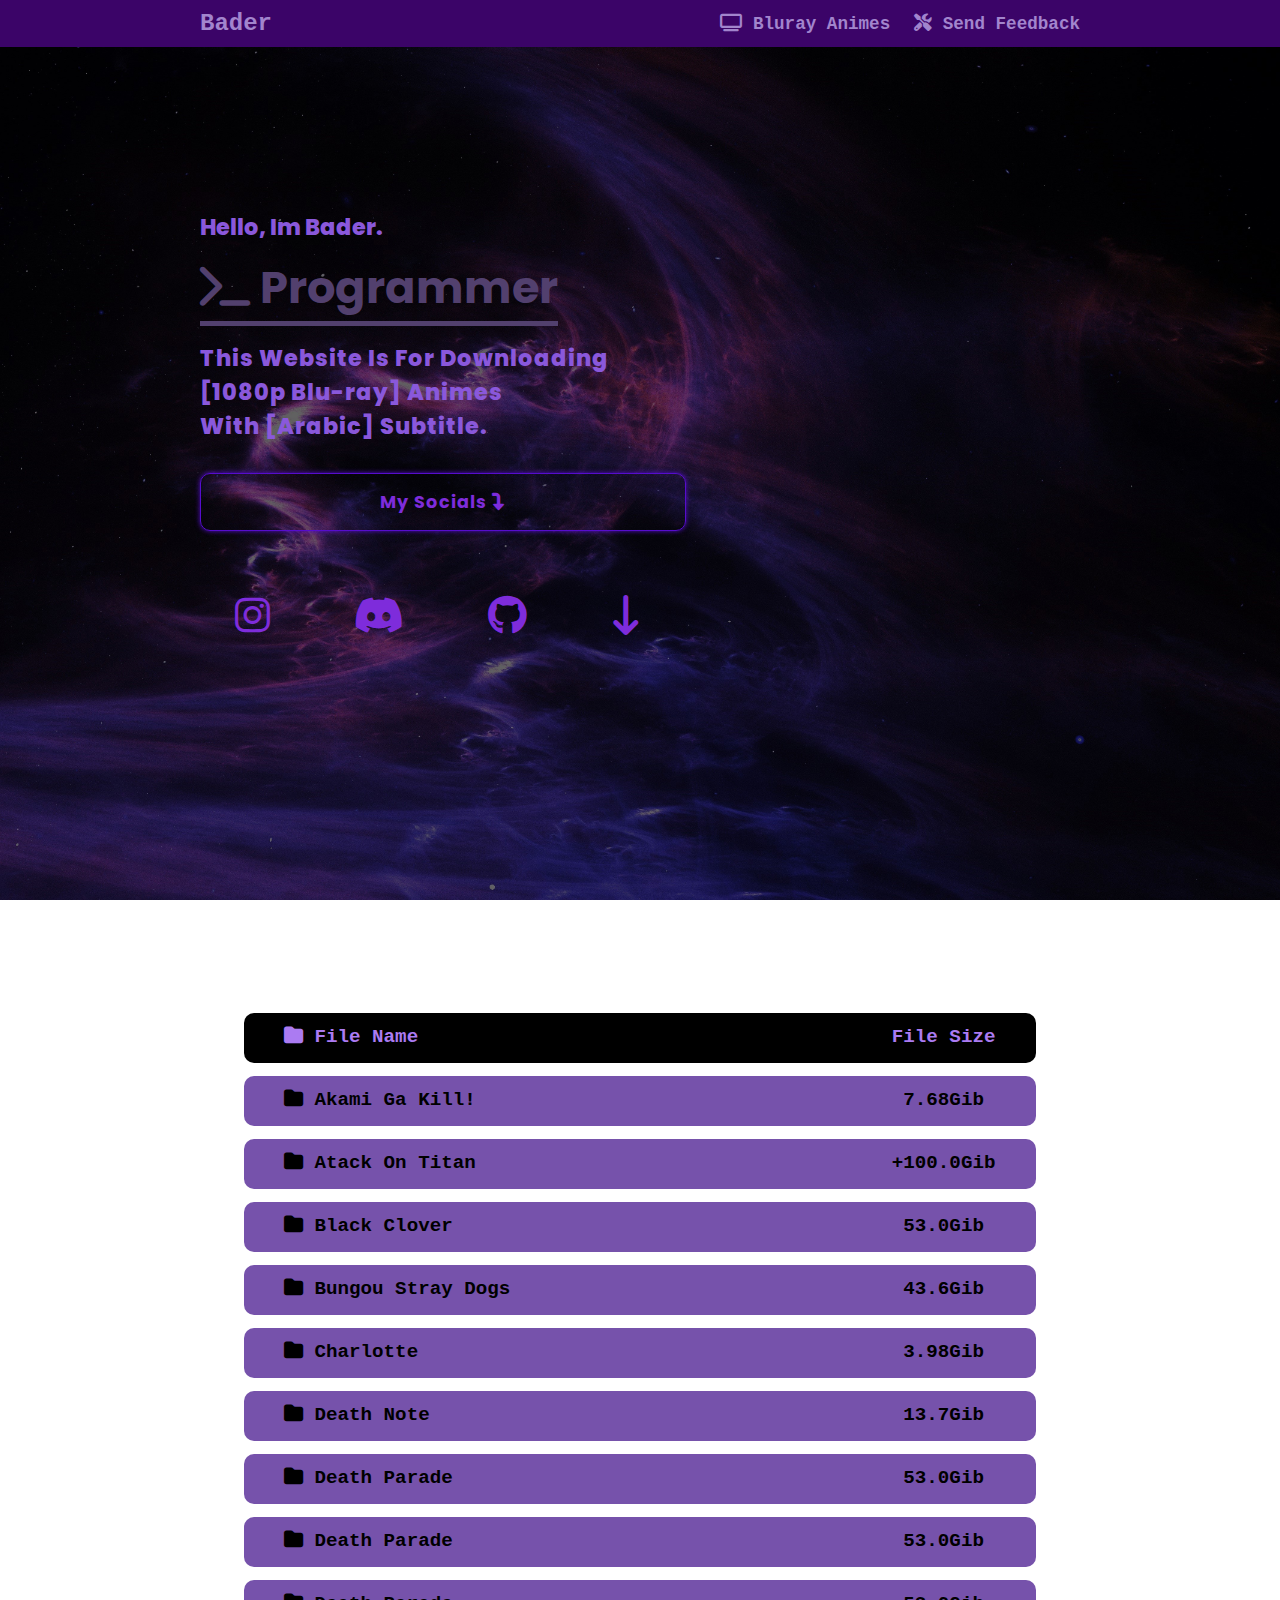
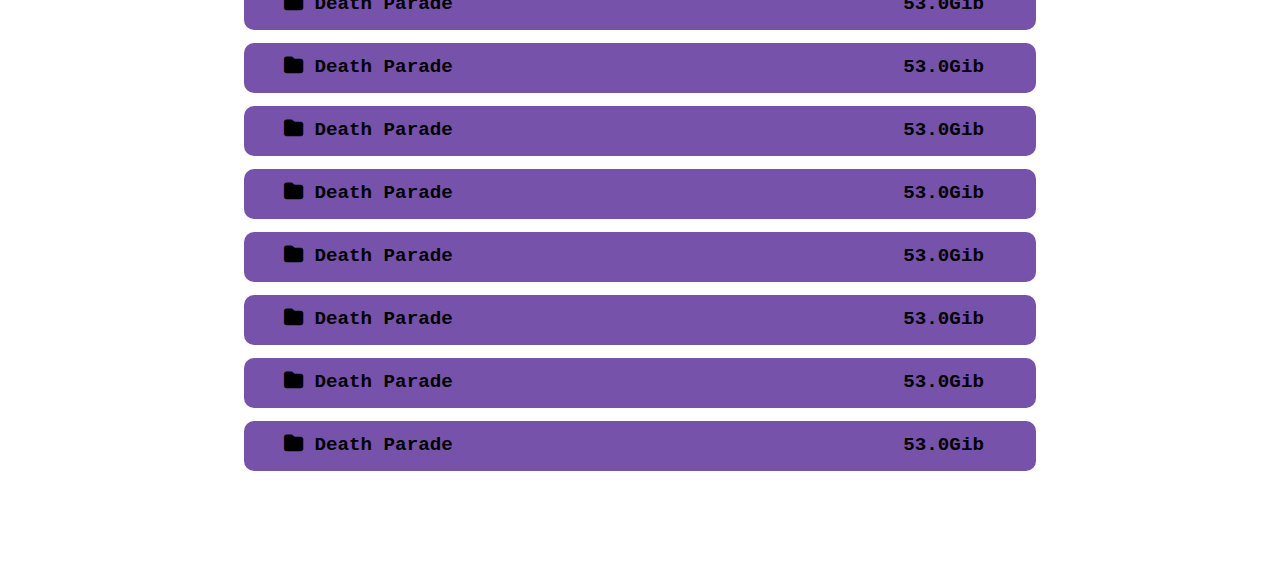
==== index.html @ 7480cc85 "Eps." ====
<!DOCTYPE html>
<html>

<head>
	<title>Bader's TV</title>
	<link rel="stylesheet" href="https://cdnjs.cloudflare.com/ajax/libs/font-awesome/6.1.1/css/all.min.css">
	<link rel="stylesheet" href="style.css">
	<link rel="stylesheet" href="https://cdnjs.cloudflare.com/ajax/libs/font-awesome/4.7.0/css/font-awesome.min.css">
	<link rel="icon" href="images/icon.jpg">
	<link rel="stylesheet" href="https://use.fontawesome.com/releases/v5.15.4/css/all.css">
</head>


<body>
	<div style="display: none;" id="hideAll">&nbsp</div>
	<script type="text/javascript">
		document.getElementById("hideAll").style.display = "block";
		window.onload = function(){
			document.getElementById("hideAll").style.display = "none";
		}
	</script>

	

	<header>
		<a href="" id ="ba" class="logo">Bader</a>
		<nav class="navigation">
			<a href="#animes"><i class="fa-solid fa-tv"></i> Bluray Animes</a>
			<a href="mailto:youmustbesosocrazy@gmail.com?subject=Im from your website <:"><i class="fa-solid fa-screwdriver-wrench"></i> Send Feedback </a>
		</nav>
	</header>

	<section class="main">
		<div>
			<h2>Hello, Im Bader.<br><span><i class="fa-solid fa-terminal"></i> Programmer</span></h2>
			<h3> This Website Is For Downloading <br>[1080p Blu-ray] Animes<br>With [Arabic] Subtitle.</h3>
			<h4 class="main-btn" target="_blank">My Socials <i class="fa-solid fa-turn-down"></i></h4>
		
		<div class="social-icons">
			<a href="https://www.instagram.com/thrudespair/" target="_blank"><i class="fa-brands fa-instagram"></i></a>
			<a href="https://discordapp.com/users/913666849324007476" target="_blank"><i class="fa-brands fa-discord"></i></a>
			<a href="https://github.com/7q1" target="_blank"><i class="fa-brands fa-github"></i></a>
			<a href="#animes"><i class="fa-solid fa-arrow-down-long"></i></a>




			<div>
				<h4 class="scroll-text-right">Scroll Down</h4>
				<i class="fa-solid fa-down-long scroll-down-right" ></i>
			</div>

			<div>
				<h4 class="scroll-text-left">Scroll Down</h4>
				<i class="fa-solid fa-down-long scroll-down-left" ></i>
			</div>




		</div></div>


	</section>


	<section class="animes" id="animes">

		<a href="#"> <button onclick="topFunction()" id="myBtn" title="Scroll to top"><i class="fa-solid fa-arrow-up scroll-btn"></i></button></a>

		<div target="_blank" class="infHolder">
			<div class="filename">
				<i class="fa-solid fa-folder"></i> File Name
			</div>

			<div class="filesize">
				File Size
			</div>
		</div>

		<!-- 1 -->
		<a href="Akami-Ga-Kill.html" class="yarb">
			<div class="left">
				<i class="fa-solid fa-folder"></i> Akami Ga Kill!
			</div>

			<div class="right">
				7.68Gib
			</div>
		</a>
		<!-- 2 -->
		<a href="https://www.google.com" target="_blank" class="yarb">
			<div class="left">
				<i class="fa-solid fa-folder"></i> Atack On Titan
			</div>

			<div class="right">
				+100.0Gib
			</div>
		</a>
		<!-- 3 -->
		<a href="https://www.google.com" target="_blank" class="yarb">
			<div class="left">
				<i class="fa-solid fa-folder"></i> Black Clover
			</div>

			<div class="right">
				53.0Gib
			</div>
		</a>
		<!-- 4 -->
		<a href="https://www.google.com" target="_blank" class="yarb">
			<div class="left">
				<i class="fa-solid fa-folder"></i> Bungou Stray Dogs
			</div>

			<div class="right">
				43.6Gib
			</div>
		</a>
		<!-- 5 -->
		<a href="https://www.google.com" target="_blank" class="yarb">
			<div class="left">
				<i class="fa-solid fa-folder"></i> Charlotte
			</div>

			<div class="right">
				3.98Gib
			</div>
		</a>
		<!-- 6 -->
		<a href="https://www.google.com" target="_blank" class="yarb">
			<div class="left">
				<i class="fa-solid fa-folder"></i> Death Note
			</div>

			<div class="right">
				13.7Gib
			</div>
		</a>
		<!-- 7 -->
		<a href="https://www.google.com" target="_blank" class="yarb">
			<div class="left">
				<i class="fa-solid fa-folder"></i> Death Parade
			</div>

			<div class="right">
				53.0Gib
			</div>
		</a>

		<a href="https://www.google.com" target="_blank" class="yarb">
			<div class="left">
				<i class="fa-solid fa-folder"></i> Death Parade
			</div>

			<div class="right">
				53.0Gib
			</div>
		</a>

		<a href="https://www.google.com" target="_blank" class="yarb">
			<div class="left">
				<i class="fa-solid fa-folder"></i> Death Parade
			</div>

			<div class="right">
				53.0Gib
			</div>
		</a>

		<a href="https://www.google.com" target="_blank" class="yarb">
			<div class="left">
				<i class="fa-solid fa-folder"></i> Death Parade
			</div>

			<div class="right">
				53.0Gib
			</div>
		</a>

		<a href="https://www.google.com" target="_blank" class="yarb">
			<div class="left">
				<i class="fa-solid fa-folder"></i> Death Parade
			</div>

			<div class="right">
				53.0Gib
			</div>
		</a>


		<a href="https://www.google.com" target="_blank" class="yarb">
			<div class="left">
				<i class="fa-solid fa-folder"></i> Death Parade
			</div>

			<div class="right">
				53.0Gib
			</div>
		</a>

		<a href="https://www.google.com" target="_blank" class="yarb">
			<div class="left">
				<i class="fa-solid fa-folder"></i> Death Parade
			</div>

			<div class="right">
				53.0Gib
			</div>
		</a>

		<a href="https://www.google.com" target="_blank" class="yarb">
			<div class="left">
				<i class="fa-solid fa-folder"></i> Death Parade
			</div>

			<div class="right">
				53.0Gib
			</div>
		</a>

		<a href="https://www.google.com" target="_blank" class="yarb">
			<div class="left">
				<i class="fa-solid fa-folder"></i> Death Parade
			</div>

			<div class="right">
				53.0Gib
			</div>
		</a>

		<a href="https://www.google.com" target="_blank" class="yarb">
			<div class="left">
				<i class="fa-solid fa-folder"></i> Death Parade
			</div>

			<div class="right">
				53.0Gib
			</div>
		</a>


		</section> 


</body>
<script type="text/javascript">
	mybutton = document.getElementById("myBtn");

	window.onscroll = function() {scrollFunction()};

	function scrollFunction() {
	if (document.body.scrollTop > 1000 || document.documentElement.scrollTop > 1000) {
		mybutton.style.display = "block";
	} else {
		mybutton.style.display = "none";
	}
	}
	function topFunction()
	{
		document.body.scrollTop = 0; // For Safari
		document.documentElement.scrollTop = 0; // For Chrome, Firefox, IE and Opera
	}
</script>




</html>
---- style.css ----
@import url('https://fonts.googleapis.com/css2?family=Poppins:ital,wght@0,100;0,200;0,300;0,400;0,500;0,600;0,700;0,800;0,900;1,100;1,200;1,300;1,400;1,500;1,600;1,700;1,800&display=swap');

*{
	font-family: 'Poppins', sans-serif;
	margin: 0;
	padding: 0;
	box-sizing: border-box;
	scroll-behavior: smooth;
}

#hideAll
{
	position: fixed;
	left: 0px; 
	right: 0px; 
	top: 0px; 
	bottom: 0px; 
	background-color: black;
	z-index: 99; /* Higher than anything else in the document */

}
::selection{
	color: #000000;
	background-color: #560dcd;
}



header{
	background-color: #3b0468; /*Header background*/
	width: 100%;
	position: fixed;
	z-index: 999; /*To scroll with header on top. Set to highest value*/
	display:  flex;
	justify-content: space-between; /*seperate values in header. similarly element combine close to eachother*/
	align-items: center;
	padding:  10px 200px; /*Header Spacing from top and left.*/
}

.logo{
	text-decoration: none;
	color: #a285cd;
	font-weight: 900;
	font-size: 1.5em;
	font-family: Source Code Pro,Menlo,Monaco,Consolas,Liberation Mono,Courier New,monospace;
}


.logo:hover{
	color: #000000;
}


.navigation a{
	color: #a285cd;
	text-decoration: none;
	font-size: 1.1em;
	font-weight: 800;
	display: inline-block;
	padding-left: 20px;
	font-family: Source Code Pro,Menlo,Monaco,Consolas,Liberation Mono,Courier New,monospace;

}

.navigation a:hover{
	color: #000000;
}

section{
	padding: 100px 200px;
}

.section h3 span{
	font-family: 'Poppins', sans-serif;
}

.main{
	width: 100%;
	min-height: 100vh;
	display: flex;
	align-items: center;
	background: url(images/red.jpg) no-repeat;
	background-size: cover;
	background-attachment: fixed;
	background-position: center;
}

.main h2{
	color: #8a58db;
	font-size: 1.4em;
	font-weight: 750;

}

.main h2 span{
	display: inline-block;
	margin-top: 10px;
	margin-bottom: 10px;
	color: #52406e;
	font-size: 2.0em;
	font-weight: 700;
	box-shadow: 0 5px #52406e;
}

.main h3{
	color: #8a58db;
	font-size: 1.4em;
	font-weight: 800;
	letter-spacing: 1px;
	margin-top: 10px;
	margin-bottom: 30px;
}

.main-btn{
	color: #7e2cdb;
	border: 0.5px solid #560dcd;
	box-shadow: 0 0 5px #560dcd;
	text-decoration: none;
	font-size: 1.1em;
	font-weight: 650;
	display: inline-block;
	padding: 15px 35px;
	letter-spacing: 1px;
	border-radius: 10px;
	margin-bottom: 40px;
	width: 100%;
	text-align: center;
}

.social-icons a{
	color: #7e2cdb;
	text-decoration: none;
	font-size: 2.5em;
	font-weight: 1000;
	display: inline-block;
	padding: 15px 35px;
	margin-bottom: 30px;
	transition: 0.1s ease;
	margin-right: 10px;
}


.social-icons a:hover{
	transform: scale(1.1, 1.1);
	box-shadow: 0 0 5px #560dcd;
	border-radius: 10px;

}

.animes{
	width: 100%;
	min-height: 100vh;
	display: flex;
	justify-content: center;
	align-items: center;
	flex-direction: column;
	background: url(images/mask.jpg) no-repeat;
	background-attachment: fixed;
	background-size: cover;
	background-position: center;
}



.section a{
	align-items: center;
	font-family: Source Code Pro,Menlo,Monaco,Consolas,Liberation Mono,Courier New,monospace;
	font-weight: 100;
}





#myBtn {
  display: none;
  position: fixed; /* Fixed/sticky position */
  right: 10%; /* Place the button 30px from the right */
  bottom: 20px; /* Place the button at the bottom of the page */
  width: 50px;
  height: 50px;
  z-index: 999; /* Make sure it does not overlap */
  border-radius: 50%; /* Rounded corners */
  background: #a285cd;
  box-shadow: 0 0 10px rgba(0, 0, 0, 0.25);
  color: black;
  border: none;
  outline: none;
  cursor: pointer;
  font-size: 20px;
}

#myBtn:hover {
  	background-color: #78609b;
  	transform: scale(1.02);
}









.right{
	color: black;
	width: 23.33%;
	height: 55px;
	float: right;
	font-size: 1.2em;
	text-align: center;
	padding-top: 12px;
	text-decoration: none;
	font-weight: 600;
	padding-top: 13px;
	font-family: Source Code Pro,Menlo,Monaco,Consolas,Liberation Mono,Courier New,monospace;

}

.left{
	color: black;
	width: 73.33%;
	height: 55px;
	float: left;
	font-size: 1.2em;
	text-align: left;
	padding-top: 12px;
	text-decoration: none;
	/* Padding Left so The Title Takes Bigger Space over Size. */
	padding-left: 40px;
	font-weight: 600;
	padding-top: 13px;
	font-family: Source Code Pro,Menlo,Monaco,Consolas,Liberation Mono,Courier New,monospace;
}



.yarb{
	background-color: #7652ab;
	width: 32.33%;
	border-radius: 10px;
	margin-top: 13px;
	height: 50px;
}
.yarb:hover{
	border: 2px solid;
}

.scroll-down-right{
	color: #8f196d;
	position: absolute;
	right: 1%;
	bottom: 15%;
	font-size: 3rem;
	animation: scroll-down-right 2s infinite;
	display: none;
}

.scroll-text-right{
	color: #8f196d;
	position: absolute;
	right: -0.4%;
	bottom: 23%;
	font-size: 1rem;
	transform: rotate(90deg);
	animation: scroll-text-right 2s infinite;
	display: none;

}

.scroll-down-left{
	color: #8f196d;
	position: absolute;
	left: 1%;
	bottom: 15%;
	font-size: 3rem;
	width: 1%;
	animation: scroll-down-left 2s infinite;
	display: none;

}

.scroll-text-left{
	color: #8f196d;
	position: absolute;
	left: -0.4%;
	bottom: 23%;
	font-size: 1rem;
	transform: rotate(270deg);
	animation: scroll-text-left 2s infinite;
	display: none;

}

.filename{
	color: #ab7bf2;
	width: 73.33%;
	height: 55px;
	float: left;
	font-size: 1.2em;
	text-align: left;
	padding-top: 12px;
	text-decoration: none;
	/* Padding Left so The Title Takes Bigger Space over Size. */
	padding-left: 40px;
	font-weight: 600;
	padding-top: 13px;
	font-family: Source Code Pro,Menlo,Monaco,Consolas,Liberation Mono,Courier New,monospace;
}
.filesize{
	color: #ab7bf2;
	width: 23.33%;
	height: 55px;
	float: right;
	font-size: 1.2em;
	text-align: center;
	padding-top: 12px;
	text-decoration: none;
	font-weight: 600;
	padding-top: 13px;
	font-family: Source Code Pro,Menlo,Monaco,Consolas,Liberation Mono,Courier New,monospace;
}

.infHolder{
	background-color: black;
	width: 32.33%;
	border-radius: 10px;
	transition: 0.1s ease;
	margin-top: 13px;
	height: 50px;
}


/* Style the button that is used to open and close the collapsible content */
.collapsible {
	margin-top: 5px;
	background-color: #7652ab;
	color: black;
	font-weight: 900;
	font-size: 1.3rem;
	cursor: pointer;
	padding: 14px;
	width: 40%;
	border: none;
	text-align: center;
	outline: none;
	border-radius: 15px;
	font-family: Source Code Pro,Menlo,Monaco,Consolas,Liberation Mono,Courier New,monospace;
}
.collapsible:hover{
	background-color: #3b0468;
}

  
.content {
	margin-top: 10px;
	max-height: 0;
	overflow: hidden;
	transition: max-height 0.2s ease-out;
	text-align: center;
}

video{
	width: 70%;
	height: 70%;
	border: 10px solid black;
	
}

iframe{
	background-color: #3b0468;
	border: 2px solid black;
}









@keyframes scroll-down-right {
	0% {bottom: 15%;}
	50% {bottom: 19%;}
	100% {bottom: 15%;}
}
@keyframes scroll-text-right {
	0% {bottom: 23%;}
	50% {bottom: 27%;}
	100% {bottom: 23%;}
}
@keyframes scroll-down-left {
	0% {bottom: 15%;}
	50% {bottom: 19%;}
	100% {bottom: 15%;}
}
@keyframes scroll-text-left {
	0% {bottom: 23%;}
	50% {bottom: 27%;}
	100% {bottom: 23%;}
}
.scroll-btn{
	font-size: 1.4rem;
}



@media (max-width: 1023px){
	/*   Holders. */
	.yarb{
		width: 140%;
		margin-top: 20px;
		height: 63px;
	}
	.infHolder{
		width: 140%;
		margin-top: 20px;
		height: 63px;
	}
	.left{
		font-size: 1.5rem;
		padding-top: 15px;
	}
	.right{
		font-size: 1.5rem;
		padding-top: 15px;

	}

	/* Logos headers. */
	header{
		padding-top: 30px;
		padding-bottom: 30px;
		padding-left: 100px;
		width: 115%;
	}
	.logo{
		font-size: 2.4rem;
	}
	.navigation a{
		font-size: 1.7rem;
	}

	/* Main. */
	.main{
		font-size: 1.3rem;
		padding-left: 20%;
	}
	#myBtn{
		height: 80px;
		width: 80px;
		bottom: 100px;
	}

	/* Scroll's Animations */
	@keyframes scroll-down {
		0% {top: 88%;}
		50% {top: 93%;}
		100% {top: 88%;}
	}
	@keyframes scroll-down-text {
		0% {top: 81%;}
		50% {top: 86%;}
		100% {top: 81%;}
	}


	.scroll-down-left{
		font-size: 5rem;
		left: 2%;
		top: 88%;
		animation: scroll-down 2.3s infinite;
		display: block;
	}
	.scroll-text-left{
		font-size: 1.7rem;
		left: -6%;
		top: 81%;
		animation: scroll-down-text 2.3s infinite;
		display: block;
	}

	.scroll-down-right{
		font-size: 5rem;
		right: 2%;
		top: 88%;
		animation: scroll-down 2.3s infinite;
		display: block;
	}
	.scroll-text-right{
		font-size: 1.7rem;
		right: -6.5%;
		top: 81%;
		animation: scroll-down-text 2.3s infinite;
		display: block;

	}
	.scroll-btn{
		font-size: 2rem;
	}


}
@media (min-width: 1023px) and (max-width: 1350px) {
	.yarb{
		width: 90%;
	}
	.infHolder{
		width: 90%;
	}
}
@media (min-width: 1350px) and (max-width: 1650px) {
	.yarb{
		width: 70%;
	}
	.infHolder{
		width: 70%;
	}
}
@media (min-width: 1650px) and (max-width: 1900px){
	.yarb{
		width: 60%;
	}
	.infHolder{
		width: 60%;
	}
}
@media (min-width: 1900px){
	.yarb{
		width: 40%;
	}
	.infHolder{
		width: 40%;
	}
}
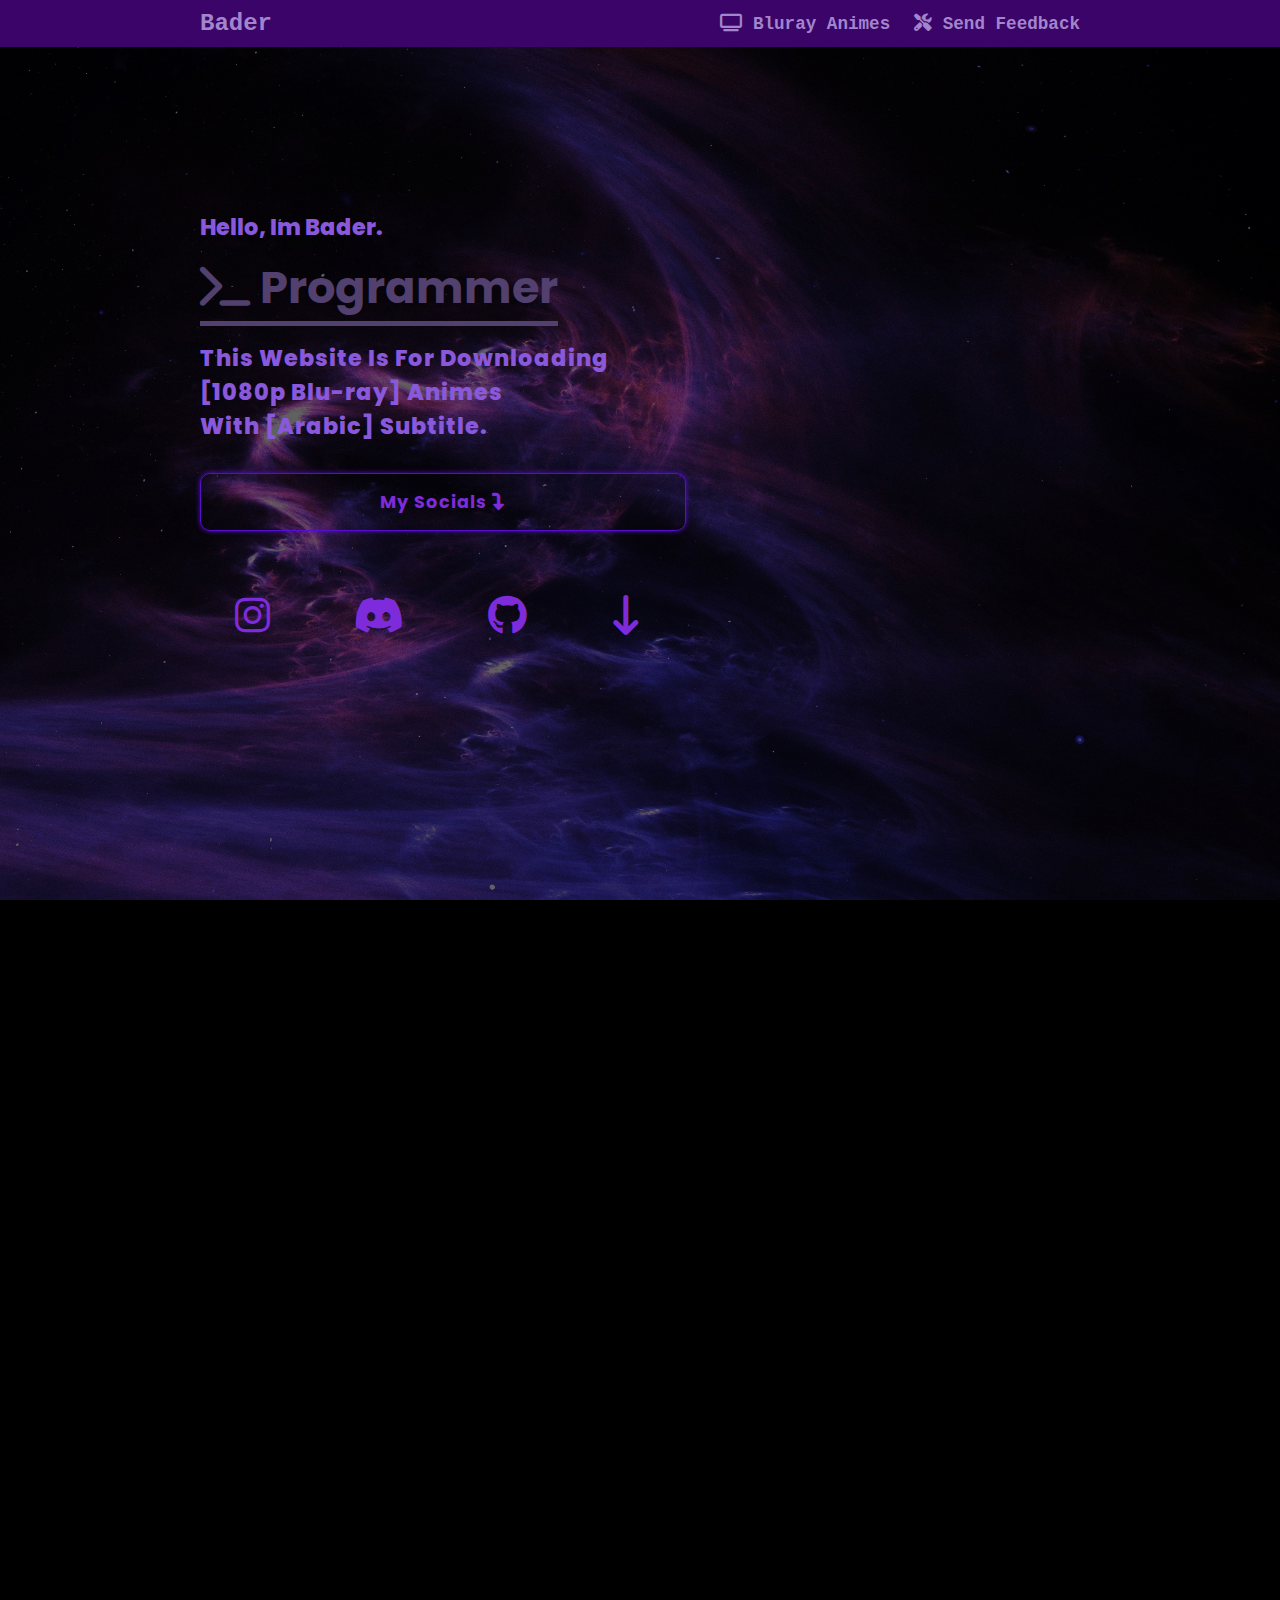
==== commit 0aa9008f: "Scrolling Animation." ====
--- a/index.html
+++ b/index.html
@@ -12,6 +12,7 @@
 
 
 <body>
+	
 	<div style="display: none;" id="hideAll">&nbsp</div>
 	<script type="text/javascript">
 		document.getElementById("hideAll").style.display = "block";
@@ -68,7 +69,7 @@
 
 		<a href="#"> <button onclick="topFunction()" id="myBtn" title="Scroll to top"><i class="fa-solid fa-arrow-up scroll-btn"></i></button></a>
 
-		<div target="_blank" class="infHolder">
+		<div target="_blank" class="infHolder reveal">
 			<div class="filename">
 				<i class="fa-solid fa-folder"></i> File Name
 			</div>
@@ -79,7 +80,7 @@
 		</div>
 
 		<!-- 1 -->
-		<a href="Akami-Ga-Kill.html" class="yarb">
+		<a href="Akami-Ga-Kill.html" class="yarb reveal">
 			<div class="left">
 				<i class="fa-solid fa-folder"></i> Akami Ga Kill!
 			</div>
@@ -89,7 +90,7 @@
 			</div>
 		</a>
 		<!-- 2 -->
-		<a href="https://www.google.com" target="_blank" class="yarb">
+		<a href="https://www.google.com" target="_blank" class="yarb reveal">
 			<div class="left">
 				<i class="fa-solid fa-folder"></i> Atack On Titan
 			</div>
@@ -99,7 +100,7 @@
 			</div>
 		</a>
 		<!-- 3 -->
-		<a href="https://www.google.com" target="_blank" class="yarb">
+		<a href="https://www.google.com" target="_blank" class="yarb reveal">
 			<div class="left">
 				<i class="fa-solid fa-folder"></i> Black Clover
 			</div>
@@ -109,7 +110,7 @@
 			</div>
 		</a>
 		<!-- 4 -->
-		<a href="https://www.google.com" target="_blank" class="yarb">
+		<a href="https://www.google.com" target="_blank" class="yarb reveal">
 			<div class="left">
 				<i class="fa-solid fa-folder"></i> Bungou Stray Dogs
 			</div>
@@ -119,7 +120,7 @@
 			</div>
 		</a>
 		<!-- 5 -->
-		<a href="https://www.google.com" target="_blank" class="yarb">
+		<a href="https://www.google.com" target="_blank" class="yarb reveal">
 			<div class="left">
 				<i class="fa-solid fa-folder"></i> Charlotte
 			</div>
@@ -129,7 +130,7 @@
 			</div>
 		</a>
 		<!-- 6 -->
-		<a href="https://www.google.com" target="_blank" class="yarb">
+		<a href="https://www.google.com" target="_blank" class="yarb reveal">
 			<div class="left">
 				<i class="fa-solid fa-folder"></i> Death Note
 			</div>
@@ -139,103 +140,103 @@
 			</div>
 		</a>
 		<!-- 7 -->
-		<a href="https://www.google.com" target="_blank" class="yarb">
-			<div class="left">
-				<i class="fa-solid fa-folder"></i> Death Parade
-			</div>
-
-			<div class="right">
-				53.0Gib
-			</div>
-		</a>
-
-		<a href="https://www.google.com" target="_blank" class="yarb">
-			<div class="left">
-				<i class="fa-solid fa-folder"></i> Death Parade
-			</div>
-
-			<div class="right">
-				53.0Gib
-			</div>
-		</a>
-
-		<a href="https://www.google.com" target="_blank" class="yarb">
-			<div class="left">
-				<i class="fa-solid fa-folder"></i> Death Parade
-			</div>
-
-			<div class="right">
-				53.0Gib
-			</div>
-		</a>
-
-		<a href="https://www.google.com" target="_blank" class="yarb">
-			<div class="left">
-				<i class="fa-solid fa-folder"></i> Death Parade
-			</div>
-
-			<div class="right">
-				53.0Gib
-			</div>
-		</a>
-
-		<a href="https://www.google.com" target="_blank" class="yarb">
-			<div class="left">
-				<i class="fa-solid fa-folder"></i> Death Parade
-			</div>
-
-			<div class="right">
-				53.0Gib
-			</div>
-		</a>
-
-
-		<a href="https://www.google.com" target="_blank" class="yarb">
-			<div class="left">
-				<i class="fa-solid fa-folder"></i> Death Parade
-			</div>
-
-			<div class="right">
-				53.0Gib
-			</div>
-		</a>
-
-		<a href="https://www.google.com" target="_blank" class="yarb">
-			<div class="left">
-				<i class="fa-solid fa-folder"></i> Death Parade
-			</div>
-
-			<div class="right">
-				53.0Gib
-			</div>
-		</a>
-
-		<a href="https://www.google.com" target="_blank" class="yarb">
-			<div class="left">
-				<i class="fa-solid fa-folder"></i> Death Parade
-			</div>
-
-			<div class="right">
-				53.0Gib
-			</div>
-		</a>
-
-		<a href="https://www.google.com" target="_blank" class="yarb">
-			<div class="left">
-				<i class="fa-solid fa-folder"></i> Death Parade
-			</div>
-
-			<div class="right">
-				53.0Gib
-			</div>
-		</a>
-
-		<a href="https://www.google.com" target="_blank" class="yarb">
-			<div class="left">
-				<i class="fa-solid fa-folder"></i> Death Parade
-			</div>
-
-			<div class="right">
+		<a href="https://www.google.com" target="_blank" class="yarb reveal">
+			<div class="left">
+				<i class="fa-solid fa-folder"></i> Death Parade
+			</div>
+
+			<div class="right">
+				53.0Gib
+			</div>
+		</a>
+
+		<a href="https://www.google.com" target="_blank" class="yarb reveal">
+			<div class="left">
+				<i class="fa-solid fa-folder"></i> Death Parade
+			</div>
+
+			<div class="right">
+				53.0Gib
+			</div>
+		</a>
+
+		<a href="https://www.google.com" target="_blank" class="yarb reveal">
+			<div class="left">
+				<i class="fa-solid fa-folder"></i> Death Parade
+			</div>
+
+			<div class="right">
+				53.0Gib
+			</div>
+		</a>
+
+		<a href="https://www.google.com" target="_blank" class="yarb reveal">
+			<div class="left">
+				<i class="fa-solid fa-folder"></i> Death Parade
+			</div>
+
+			<div class="right">
+				53.0Gib
+			</div>
+		</a>
+
+		<a href="https://www.google.com" target="_blank" class="yarb reveal">
+			<div class="left">
+				<i class="fa-solid fa-folder"></i> Death Parade
+			</div>
+
+			<div class="right">
+				53.0Gib
+			</div>
+		</a>
+
+
+		<a href="https://www.google.com" target="_blank" class="yarb reveal">
+			<div class="left">
+				<i class="fa-solid fa-folder"></i> Death Parade
+			</div>
+
+			<div class="right">
+				53.0Gib
+			</div>
+		</a>
+
+		<a href="https://www.google.com" target="_blank" class="yarb reveal">
+			<div class="left">
+				<i class="fa-solid fa-folder"></i> Death Parade
+			</div>
+
+			<div class="right">
+				53.0Gib
+			</div>
+		</a>
+
+		<a href="https://www.google.com" target="_blank" class="yarb reveal">
+			<div class="left">
+				<i class="fa-solid fa-folder"></i> Death Parade
+			</div>
+
+			<div class="right">
+				53.0Gib
+			</div>
+		</a>
+
+		<a href="https://www.google.com" target="_blank" class="yarb reveal">
+			<div class="left">
+				<i class="fa-solid fa-folder"></i> Death Parade
+			</div>
+
+			<div class="right">
+				53.0Gib
+			</div>
+		</a>
+
+		<a href="https://www.google.com" target="_blank" class="yarb reveal" id="reveal">
+			<div class="left">
+				<i class="fa-solid fa-folder"></i> Death Parade
+			</div>
+
+			<div class="right" id="cool" is="true">
 				53.0Gib
 			</div>
 		</a>
@@ -266,5 +267,47 @@
 
 
 
+<script>
+	var reveals = document.querySelectorAll('.reveal');
+	for (var i = 0; i < 17; i++)
+	{
+		task(i)
+	}
+	// REVEAL FUNC.
+	function task(i)
+	{
+		window.addEventListener('scroll', function()
+		{
+			setTimeout(function() {
+				var windowheight = window.innerHeight;
+				var revealtop = reveals[i].getBoundingClientRect().top;
+				var revealpoint = 100;
+
+				if (revealtop < windowheight - revealpoint) 
+				{
+					reveals[i].classList.add('active');
+				}
+			}, 25 * i)
+		})
+
+	}
+</script>
+
+
+<script type="text/javascript">
+	window.addEventListener('scroll', function(){
+		setTimeout(function(){
+			var reveals = document.querySelectorAll('.reveal');
+			for (var i = 0; i < reveals.length; i++)
+			{
+				if (reveals[i].className.includes('active'))
+				{
+					reveals[i].style.transition = '0.05s';
+				}
+			}
+		}, 500)
+	})
+</script>
+
 
 </html>--- a/style.css
+++ b/style.css
@@ -158,6 +158,7 @@
 	background-attachment: fixed;
 	background-size: cover;
 	background-position: center;
+	background-color: black;
 }
 
 
@@ -244,8 +245,9 @@
 	height: 50px;
 }
 .yarb:hover{
-	border: 2px solid;
-}
+	background-color: #5c2589;
+}
+
 
 .scroll-down-right{
 	color: #8f196d;
@@ -338,10 +340,11 @@
 	background-color: #7652ab;
 	color: black;
 	font-weight: 900;
-	font-size: 1.3rem;
+	font-size: 1.2em;
+	font-weight: 600;
 	cursor: pointer;
 	padding: 14px;
-	width: 40%;
+	width: 32.33%;
 	border: none;
 	text-align: center;
 	outline: none;
@@ -361,19 +364,21 @@
 	text-align: center;
 }
 
-video{
-	width: 70%;
-	height: 70%;
-	border: 10px solid black;
-	
-}
 
 iframe{
 	background-color: #3b0468;
 	border: 2px solid black;
 }
 
-
+.reveal{
+	transform: translateX(250px);
+	opacity: 0;
+	transition: .7s ease-in;
+}
+.reveal.active {
+	transform: translateX(0px);
+	opacity: 1;
+}
 
 
 
@@ -408,11 +413,29 @@
 
 
 @media (max-width: 1023px){
+
+	.reveal{
+		transform: translateX(30px);
+	}
+	.reveal.active{
+		transform: translateX(0px);
+	}
+
+	iframe{
+		margin-top: 2px;
+		width: 800px;
+	}
 	/*   Holders. */
 	.yarb{
 		width: 140%;
 		margin-top: 20px;
 		height: 63px;
+	}
+	.collapsible{
+		width: 140%;
+		height: 63px;
+		font-size: 1.5rem;
+		padding-top: 15px;
 	}
 	.infHolder{
 		width: 140%;
@@ -510,6 +533,16 @@
 	.infHolder{
 		width: 90%;
 	}
+	.collapsible{
+		width: 90%;
+	}
+
+	.reveal{
+		transform: translateX(100px);
+	}
+	.reveal.active{
+		transform: translateX(0px);
+	}
 }
 @media (min-width: 1350px) and (max-width: 1650px) {
 	.yarb{
@@ -518,6 +551,9 @@
 	.infHolder{
 		width: 70%;
 	}
+	.collapsible{
+		width: 70%;
+	}
 }
 @media (min-width: 1650px) and (max-width: 1900px){
 	.yarb{
@@ -526,6 +562,9 @@
 	.infHolder{
 		width: 60%;
 	}
+	.collapsible{
+		width: 60%;
+	}
 }
 @media (min-width: 1900px){
 	.yarb{
@@ -534,6 +573,9 @@
 	.infHolder{
 		width: 40%;
 	}
-}
-
-
+	.collapsible{
+		width: 40%;
+	}
+}
+
+
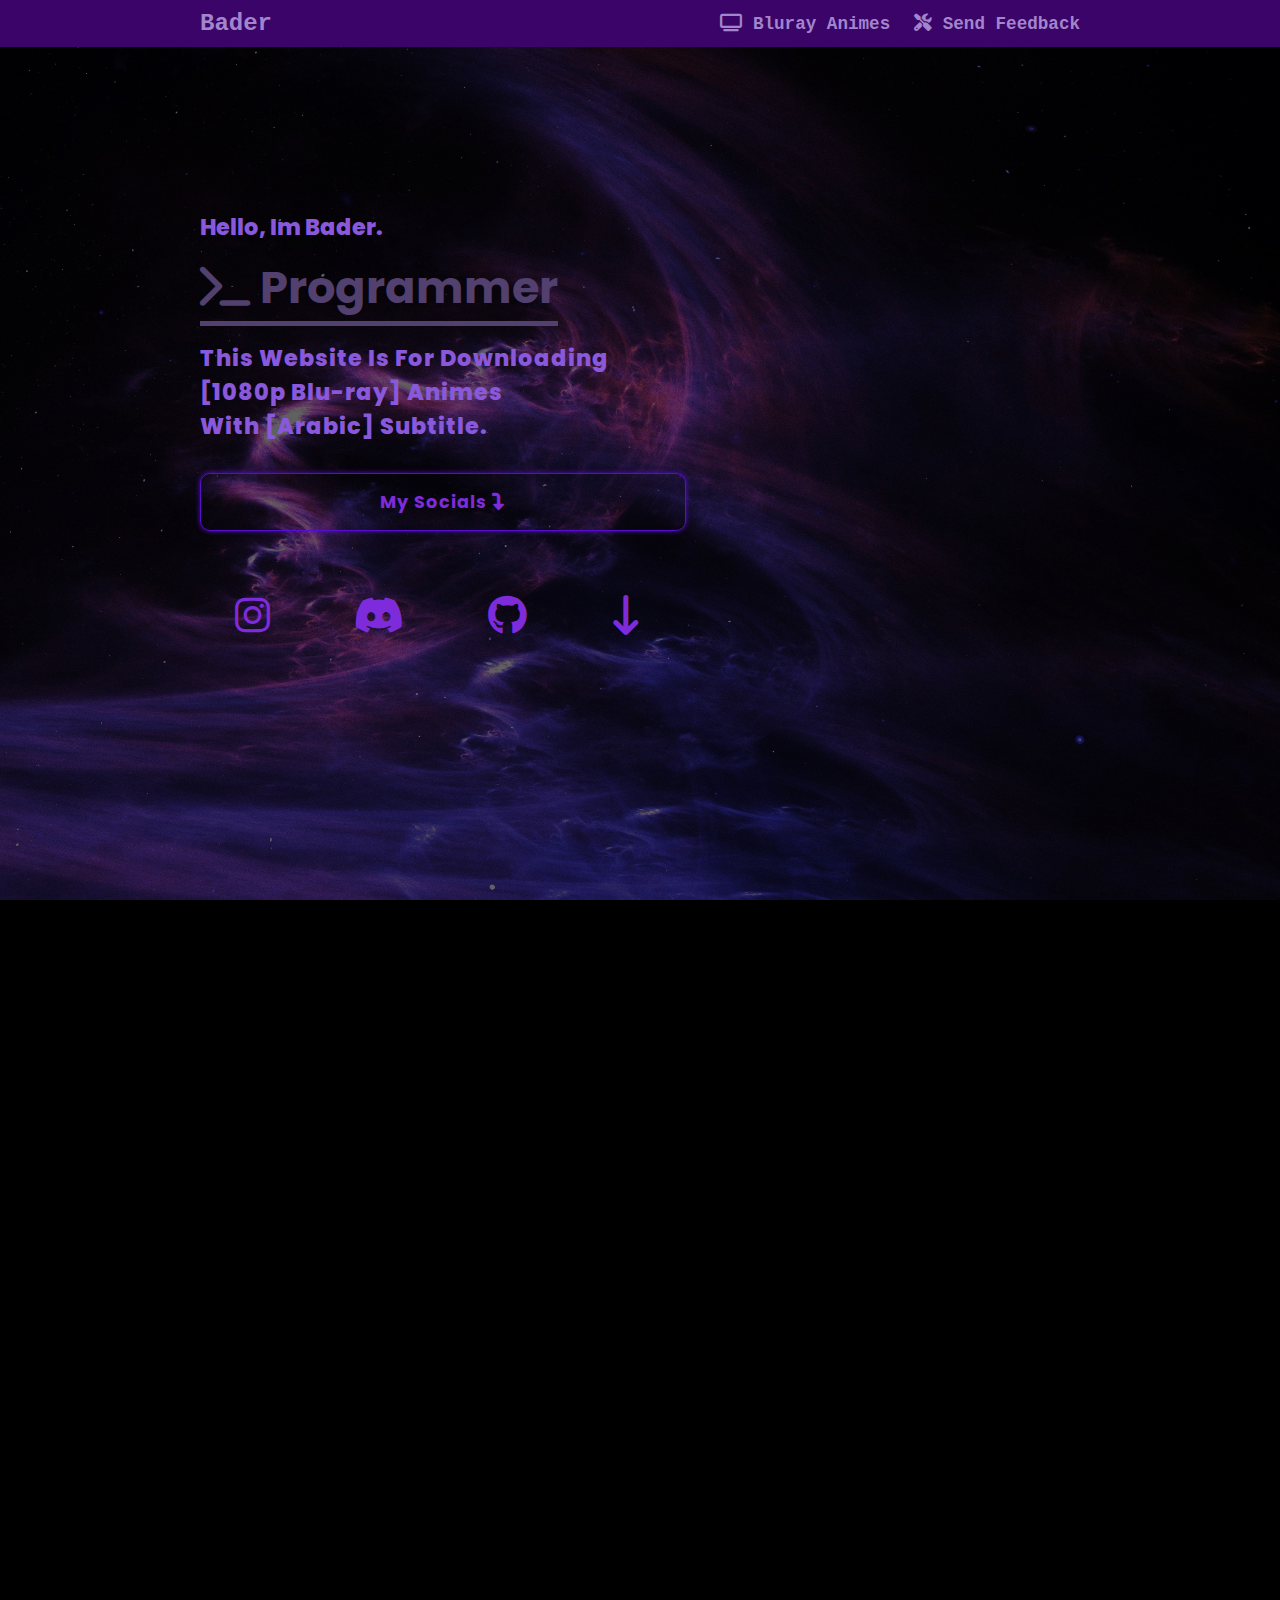
==== commit a3be2ea3: "." ====
--- a/index.html
+++ b/index.html
@@ -6,10 +6,9 @@
 	<link rel="stylesheet" href="https://cdnjs.cloudflare.com/ajax/libs/font-awesome/6.1.1/css/all.min.css">
 	<link rel="stylesheet" href="style.css">
 	<link rel="stylesheet" href="https://cdnjs.cloudflare.com/ajax/libs/font-awesome/4.7.0/css/font-awesome.min.css">
-	<link rel="icon" href="images/icon.jpg">
+	<link rel="icon" href="../images/icon.jpg">
 	<link rel="stylesheet" href="https://use.fontawesome.com/releases/v5.15.4/css/all.css">
 </head>
-
 
 <body>
 	
@@ -80,7 +79,7 @@
 		</div>
 
 		<!-- 1 -->
-		<a href="Akami-Ga-Kill.html" class="yarb reveal">
+		<a href="animes/Akami-Ga-Kill.html" class="yarb reveal">
 			<div class="left">
 				<i class="fa-solid fa-folder"></i> Akami Ga Kill!
 			</div>
@@ -90,154 +89,43 @@
 			</div>
 		</a>
 		<!-- 2 -->
-		<a href="https://www.google.com" target="_blank" class="yarb reveal">
-			<div class="left">
-				<i class="fa-solid fa-folder"></i> Atack On Titan
-			</div>
-
-			<div class="right">
-				+100.0Gib
+		<a href="animes/Yakusoku-No-Neverland-1.html" class="yarb reveal">
+			<div class="left">
+				<i class="fa-solid fa-folder"></i> Yakusoku no Neverland S1
+			</div>
+
+			<div class="right">
+				1.4Gib
 			</div>
 		</a>
 		<!-- 3 -->
-		<a href="https://www.google.com" target="_blank" class="yarb reveal">
-			<div class="left">
-				<i class="fa-solid fa-folder"></i> Black Clover
-			</div>
-
-			<div class="right">
-				53.0Gib
-			</div>
-		</a>
-		<!-- 4 -->
-		<a href="https://www.google.com" target="_blank" class="yarb reveal">
-			<div class="left">
-				<i class="fa-solid fa-folder"></i> Bungou Stray Dogs
-			</div>
-
-			<div class="right">
-				43.6Gib
-			</div>
-		</a>
-		<!-- 5 -->
-		<a href="https://www.google.com" target="_blank" class="yarb reveal">
-			<div class="left">
-				<i class="fa-solid fa-folder"></i> Charlotte
-			</div>
-
-			<div class="right">
-				3.98Gib
-			</div>
-		</a>
-		<!-- 6 -->
-		<a href="https://www.google.com" target="_blank" class="yarb reveal">
-			<div class="left">
-				<i class="fa-solid fa-folder"></i> Death Note
-			</div>
-
-			<div class="right">
-				13.7Gib
-			</div>
-		</a>
-		<!-- 7 -->
-		<a href="https://www.google.com" target="_blank" class="yarb reveal">
-			<div class="left">
-				<i class="fa-solid fa-folder"></i> Death Parade
-			</div>
-
-			<div class="right">
-				53.0Gib
-			</div>
-		</a>
-
-		<a href="https://www.google.com" target="_blank" class="yarb reveal">
-			<div class="left">
-				<i class="fa-solid fa-folder"></i> Death Parade
-			</div>
-
-			<div class="right">
-				53.0Gib
-			</div>
-		</a>
-
-		<a href="https://www.google.com" target="_blank" class="yarb reveal">
-			<div class="left">
-				<i class="fa-solid fa-folder"></i> Death Parade
-			</div>
-
-			<div class="right">
-				53.0Gib
-			</div>
-		</a>
-
-		<a href="https://www.google.com" target="_blank" class="yarb reveal">
-			<div class="left">
-				<i class="fa-solid fa-folder"></i> Death Parade
-			</div>
-
-			<div class="right">
-				53.0Gib
-			</div>
-		</a>
-
-		<a href="https://www.google.com" target="_blank" class="yarb reveal">
-			<div class="left">
-				<i class="fa-solid fa-folder"></i> Death Parade
-			</div>
-
-			<div class="right">
-				53.0Gib
-			</div>
-		</a>
-
-
-		<a href="https://www.google.com" target="_blank" class="yarb reveal">
-			<div class="left">
-				<i class="fa-solid fa-folder"></i> Death Parade
-			</div>
-
-			<div class="right">
-				53.0Gib
-			</div>
-		</a>
-
-		<a href="https://www.google.com" target="_blank" class="yarb reveal">
-			<div class="left">
-				<i class="fa-solid fa-folder"></i> Death Parade
-			</div>
-
-			<div class="right">
-				53.0Gib
-			</div>
-		</a>
-
-		<a href="https://www.google.com" target="_blank" class="yarb reveal">
-			<div class="left">
-				<i class="fa-solid fa-folder"></i> Death Parade
-			</div>
-
-			<div class="right">
-				53.0Gib
-			</div>
-		</a>
-
-		<a href="https://www.google.com" target="_blank" class="yarb reveal">
-			<div class="left">
-				<i class="fa-solid fa-folder"></i> Death Parade
-			</div>
-
-			<div class="right">
-				53.0Gib
-			</div>
-		</a>
-
-		<a href="https://www.google.com" target="_blank" class="yarb reveal" id="reveal">
-			<div class="left">
-				<i class="fa-solid fa-folder"></i> Death Parade
-			</div>
-
-			<div class="right" id="cool" is="true">
-				53.0Gib
+		<a href="animes/Yakusoku-No-Neverland-2.html" class="yarb reveal">
+			<div class="left">
+				<i class="fa-solid fa-folder"></i> Yakusoku no Neverland S2
+			</div>
+
+			<div class="right">
+				2.3Gib
+			</div>
+		</a>
+        <!-- 4 -->
+		<a href="animes/Chainsaw-Man.html" class="yarb reveal">
+			<div class="left">
+				<i class="fa-solid fa-folder"></i> Chainsaw Man
+			</div>
+
+			<div class="right">
+				2.53Gib
+			</div>
+		</a>
+        <!-- 5 -->
+		<a href="animes/Kyokou-Suiri.html" class="yarb reveal">
+			<div class="left">
+				<i class="fa-solid fa-folder"></i> Chainsaw Man
+			</div>
+
+			<div class="right">
+				2.53Gib
 			</div>
 		</a>
 
@@ -269,7 +157,7 @@
 
 <script>
 	var reveals = document.querySelectorAll('.reveal');
-	for (var i = 0; i < 17; i++)
+	for (var i = 0; i < reveals.length; i++)
 	{
 		task(i)
 	}
@@ -286,14 +174,21 @@
 				if (revealtop < windowheight - revealpoint) 
 				{
 					reveals[i].classList.add('active');
+					reveals[i].style.transition = '.7s ease-in';
+					setTimeout(function(){
+						reveals[i].style.transition = '.02s ease-in';
+					}, 700)
+				} else{
+					reveals[i].style.transition = '.7s ease-in';
+					reveals[i].classList.remove('active');
 				}
-			}, 25 * i)
+			}, 40 * i)
 		})
 
 	}
 </script>
 
-
+<!--
 <script type="text/javascript">
 	window.addEventListener('scroll', function(){
 		setTimeout(function(){
@@ -302,12 +197,13 @@
 			{
 				if (reveals[i].className.includes('active'))
 				{
-					reveals[i].style.transition = '0.05s';
+					reveals[i].style.transition = '.02s ease-in';
 				}
 			}
-		}, 500)
+		}, 500) 
 	})
 </script>
+--> 
 
 
 </html>--- a/style.css
+++ b/style.css
@@ -79,7 +79,7 @@
 	min-height: 100vh;
 	display: flex;
 	align-items: center;
-	background: url(images/red.jpg) no-repeat;
+	background: url(../images/red.jpg) no-repeat;
 	background-size: cover;
 	background-attachment: fixed;
 	background-position: center;
@@ -154,7 +154,7 @@
 	justify-content: center;
 	align-items: center;
 	flex-direction: column;
-	background: url(images/mask.jpg) no-repeat;
+	background: url(../images/mask.jpg) no-repeat;
 	background-attachment: fixed;
 	background-size: cover;
 	background-position: center;
@@ -367,7 +367,7 @@
 
 iframe{
 	background-color: #3b0468;
-	border: 2px solid black;
+	border: 0px solid black;
 }
 
 .reveal{
